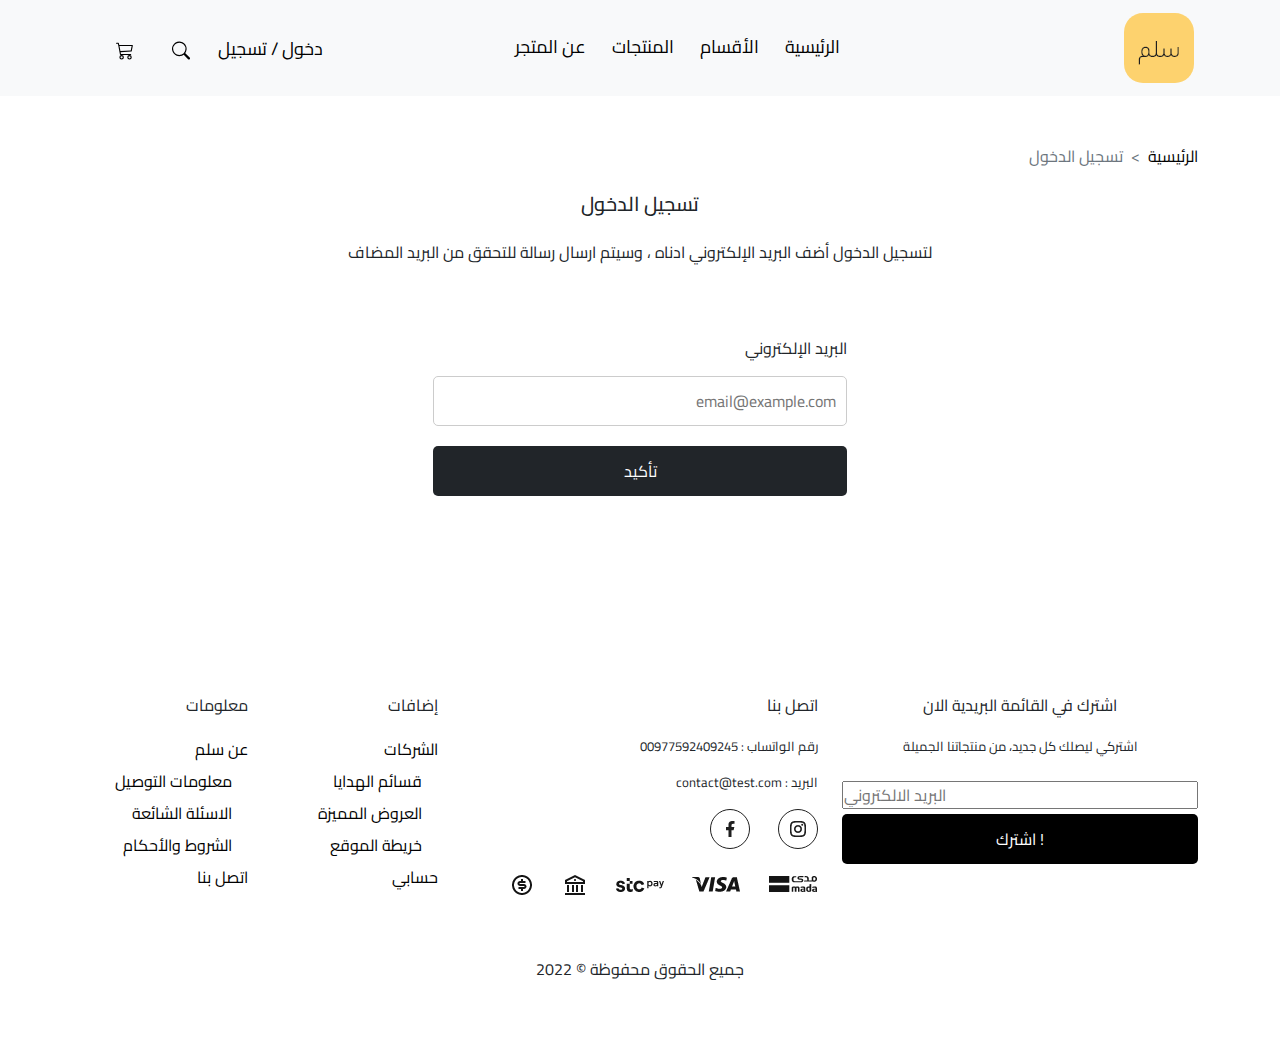
==== auth.html @ 29bda96e "sllm theme v1" ====
<!DOCTYPE html>
<html lang="ar" dir="rtl">
  <head>
    <meta charset="UTF-8" />
    <meta name="viewport" content="width=device-width, initial-scale=1.0" />
    <link rel="shortcut icon" href="./favicon.ico" type="image/x-icon" />
    <title>سلم</title>
    <link rel="preconnect" href="https://fonts.googleapis.com" />
    <link rel="preconnect" href="https://fonts.gstatic.com" crossorigin />
    <link
      href="https://fonts.googleapis.com/css2?family=Cairo:wght@200;300;400;500;600&family=Roboto:ital,wght@0,400;0,500;1,300;1,400;1,500&display=swap"
      rel="stylesheet"
    />
    <link rel="stylesheet" href="./css/bootstrap.rtl.min.css" />
    <link rel="stylesheet" href="./css/Home.css" />
  </head>
  <body>
    <!-- Start nav bar  -->
    <nav
      class="navbar navbar-expand-lg bg-light sticky-top sm-7-dark lg-bg-light"
    >
      <div class="container px-1 px-sm-3">
        <a class="navbar-brand me-0" href="./Home.html">
          <img src="./assets/logo.png" alt="logo" />
        </a>

        <!-- mobil Search input -->
        <!-- <input placeholder="ابحث هنا" class="d-lg-none" /> -->
        <div class="position-relative">
          <button id="resSerarch" class="d-lg-none btn me-3">
            <svg
              xmlns="http://www.w3.org/2000/svg"
              width="18"
              height="19"
              fill="#000"
              class="bi bi-search"
              viewBox="0 0 16 16"
            >
              <path
                d="M11.742 10.344a6.5 6.5 0 1 0-1.397 1.398h-.001c.03.04.062.078.098.115l3.85 3.85a1 1 0 0 0 1.415-1.414l-3.85-3.85a1.007 1.007 0 0 0-.115-.1zM12 6.5a5.5 5.5 0 1 1-11 0 5.5 5.5 0 0 1 11 0z"
              />
            </svg>
          </button>
          <div id="smSearch" class="SearchForm d-lg-none">
            <input />
            <button>بحث</button>
          </div>
          <button
            class="navbar-toggler"
            type="button"
            data-bs-toggle="collapse"
            data-bs-target="#navbarSupportedContent"
            aria-controls="navbarSupportedContent"
            aria-expanded="false"
            aria-label="Toggle navigation"
          >
            <svg
              xmlns="http://www.w3.org/2000/svg"
              width="30"
              height="30"
              fill="currentColor"
              class="bi bi-list"
              viewBox="0 0 16 16"
            >
              <path
                fill-rule="evenodd"
                d="M2.5 12a.5.5 0 0 1 .5-.5h10a.5.5 0 0 1 0 1H3a.5.5 0 0 1-.5-.5zm0-4a.5.5 0 0 1 .5-.5h10a.5.5 0 0 1 0 1H3a.5.5 0 0 1-.5-.5zm0-4a.5.5 0 0 1 .5-.5h10a.5.5 0 0 1 0 1H3a.5.5 0 0 1-.5-.5z"
              />
            </svg>
          </button>
        </div>

        <div class="collapse navbar-collapse" id="navbarSupportedContent">
          <div
            class="container col-lg-9 me-0 d-flex justify-content-between bg-light"
          >
            <ul class="navbar-nav ms-lg-0 ms-sm-auto mb-2 mb-lg-0">
              <li class="nav-item">
                <a
                  class="nav-link active"
                  aria-current="page"
                  href="./Home.html"
                  >الرئيسية</a
                >
              </li>
              <li class="nav-item">
                <a class="nav-link" href="#">الأقسام</a>
              </li>
              <li class="nav-item">
                <a class="nav-link" href="./products.html">المنتجات</a>
              </li>
              <li class="nav-item">
                <a class="nav-link" href="#">عن المتجر</a>
              </li>
              <li class="nav-item d-lg-none">
                <a class="nav-link" href="./auth.html">دخول / تسجيل</a>
              </li>
              <li class="nav-item d-lg-none">
                <a class="nav-link" href="./cart.html">عربة التسوق</a>
              </li>
            </ul>
            <div class="navLeft d-none d-lg-flex align-items-center">
              <a class="nav-link p-0 me-2" href="./auth.html">دخول / تسجيل</a>
              <div class="iconContainer">
                <button id="lgSearchbtn" class="openSearch">
                  <svg
                    xmlns="http://www.w3.org/2000/svg"
                    width="18"
                    height="19"
                    fill="#000"
                    class="bi bi-search"
                    viewBox="0 0 16 16"
                  >
                    <path
                      d="M11.742 10.344a6.5 6.5 0 1 0-1.397 1.398h-.001c.03.04.062.078.098.115l3.85 3.85a1 1 0 0 0 1.415-1.414l-3.85-3.85a1.007 1.007 0 0 0-.115-.1zM12 6.5a5.5 5.5 0 1 1-11 0 5.5 5.5 0 0 1 11 0z"
                    />
                  </svg>
                </button>
                <!-- Search form -->
                <div id="lgSearch" class="SearchForm">
                  <input />
                  <button>بحث</button>
                </div>
              </div>
              <div class="iconContainer ms-2 me-2">
                <button class="openCart">
                  <svg
                    xmlns="http://www.w3.org/2000/svg"
                    width="18"
                    height="19"
                    fill="#000"
                    class="bi bi-cart3"
                    viewBox="0 0 16 16"
                  >
                    <path
                      d="M0 1.5A.5.5 0 0 1 .5 1H2a.5.5 0 0 1 .485.379L2.89 3H14.5a.5.5 0 0 1 .49.598l-1 5a.5.5 0 0 1-.465.401l-9.397.472L4.415 11H13a.5.5 0 0 1 0 1H4a.5.5 0 0 1-.491-.408L2.01 3.607 1.61 2H.5a.5.5 0 0 1-.5-.5zM3.102 4l.84 4.479 9.144-.459L13.89 4H3.102zM5 12a2 2 0 1 0 0 4 2 2 0 0 0 0-4zm7 0a2 2 0 1 0 0 4 2 2 0 0 0 0-4zm-7 1a1 1 0 1 1 0 2 1 1 0 0 1 0-2zm7 0a1 1 0 1 1 0 2 1 1 0 0 1 0-2z"
                    />
                  </svg>
                </button>

                <!-- the card menu -->
                <ul class="cartmenu">
                  <li>
                    <img
                      class="img-fluid"
                      src="./assets/cartProduct.png"
                      alt="carProduct"
                    />
                    <a href="./product.html"> <p>كأس كنتو 350 مل (زيتي)</p> </a>
                    <button>
                      <svg
                        xmlns="http://www.w3.org/2000/svg"
                        width="20"
                        height="20"
                        fill="currentColor"
                        class="bi bi-x-circle"
                        viewBox="0 0 16 16"
                      >
                        <path
                          d="M8 15A7 7 0 1 1 8 1a7 7 0 0 1 0 14zm0 1A8 8 0 1 0 8 0a8 8 0 0 0 0 16z"
                        />
                        <path
                          d="M4.646 4.646a.5.5 0 0 1 .708 0L8 7.293l2.646-2.647a.5.5 0 0 1 .708.708L8.707 8l2.647 2.646a.5.5 0 0 1-.708.708L8 8.707l-2.646 2.647a.5.5 0 0 1-.708-.708L7.293 8 4.646 5.354a.5.5 0 0 1 0-.708z"
                        />
                      </svg>
                    </button>
                  </li>
                  <li>
                    <img
                      class="img-fluid"
                      src="./assets/cartProduct.png"
                      alt="carProduct"
                    />
                    <a href="./product.html"> <p>كأس كنتو 350 مل (زيتي)</p> </a>
                    <button>
                      <svg
                        xmlns="http://www.w3.org/2000/svg"
                        width="20"
                        height="20"
                        fill="currentColor"
                        class="bi bi-x-circle"
                        viewBox="0 0 16 16"
                      >
                        <path
                          d="M8 15A7 7 0 1 1 8 1a7 7 0 0 1 0 14zm0 1A8 8 0 1 0 8 0a8 8 0 0 0 0 16z"
                        />
                        <path
                          d="M4.646 4.646a.5.5 0 0 1 .708 0L8 7.293l2.646-2.647a.5.5 0 0 1 .708.708L8.707 8l2.647 2.646a.5.5 0 0 1-.708.708L8 8.707l-2.646 2.647a.5.5 0 0 1-.708-.708L7.293 8 4.646 5.354a.5.5 0 0 1 0-.708z"
                        />
                      </svg>
                    </button>
                  </li>
                  <li>
                    <img
                      class="img-fluid"
                      src="./assets/cartProduct.png"
                      alt="carProduct"
                    />
                    <a href="./product.html"> <p>كأس كنتو 350 مل (زيتي)</p> </a>
                    <button>
                      <svg
                        xmlns="http://www.w3.org/2000/svg"
                        width="20"
                        height="20"
                        fill="currentColor"
                        class="bi bi-x-circle"
                        viewBox="0 0 16 16"
                      >
                        <path
                          d="M8 15A7 7 0 1 1 8 1a7 7 0 0 1 0 14zm0 1A8 8 0 1 0 8 0a8 8 0 0 0 0 16z"
                        />
                        <path
                          d="M4.646 4.646a.5.5 0 0 1 .708 0L8 7.293l2.646-2.647a.5.5 0 0 1 .708.708L8.707 8l2.647 2.646a.5.5 0 0 1-.708.708L8 8.707l-2.646 2.647a.5.5 0 0 1-.708-.708L7.293 8 4.646 5.354a.5.5 0 0 1 0-.708z"
                        />
                      </svg>
                    </button>
                  </li>
                  <li>
                    <img
                      class="img-fluid"
                      src="./assets/cartProduct.png"
                      alt="carProduct"
                    />
                    <a href="./product.html"> <p>كأس كنتو 350 مل (زيتي)</p> </a>
                    <button>
                      <svg
                        xmlns="http://www.w3.org/2000/svg"
                        width="20"
                        height="20"
                        fill="currentColor"
                        class="bi bi-x-circle"
                        viewBox="0 0 16 16"
                      >
                        <path
                          d="M8 15A7 7 0 1 1 8 1a7 7 0 0 1 0 14zm0 1A8 8 0 1 0 8 0a8 8 0 0 0 0 16z"
                        />
                        <path
                          d="M4.646 4.646a.5.5 0 0 1 .708 0L8 7.293l2.646-2.647a.5.5 0 0 1 .708.708L8.707 8l2.647 2.646a.5.5 0 0 1-.708.708L8 8.707l-2.646 2.647a.5.5 0 0 1-.708-.708L7.293 8 4.646 5.354a.5.5 0 0 1 0-.708z"
                        />
                      </svg>
                    </button>
                  </li>
                  <div class="list-buttons">
                    <button class="close">اغلاق</button>
                    <a href="./cart.html" class="gotocart">عربة التسوق</a>
                  </div>
                </ul>
              </div>
              <!-- model to close the SearchForm and cartmenu -->
            </div>
          </div>
        </div>
        <div class="modelclose"></div>
      </div>
    </nav>
    <!-- End nav bar  -->

    <!-- To up button -->
    <button id="up">
      <svg
        xmlns="http://www.w3.org/2000/svg"
        width="25"
        height="25"
        fill="currentColor"
        class="bi bi-chevron-double-up"
        viewBox="0 0 16 16"
      >
        <path
          fill-rule="evenodd"
          d="M7.646 2.646a.5.5 0 0 1 .708 0l6 6a.5.5 0 0 1-.708.708L8 3.707 2.354 9.354a.5.5 0 1 1-.708-.708l6-6z"
        />
        <path
          fill-rule="evenodd"
          d="M7.646 6.646a.5.5 0 0 1 .708 0l6 6a.5.5 0 0 1-.708.708L8 7.707l-5.646 5.647a.5.5 0 0 1-.708-.708l6-6z"
        />
      </svg>
    </button>

    <!-- Start the main section  -->
    <main class="pt-5 pb-5 mb-5">
      <!--header start -->
      <div class="container productsheader">
        <nav style="--bs-breadcrumb-divider: '>'" aria-label="breadcrumb">
          <ol class="breadcrumb">
            <li class="breadcrumb-item"><a href="./Home.html">الرئيسية</a></li>
            <li class="breadcrumb-item active" aria-current="page">
              تسجيل الدخول
            </li>
          </ol>
        </nav>
      </div>
      <div class="container col-lg-8 text-center">
        <h5 class="my-4">تسجيل الدخول</h5>
        <p>
          لتسجيل الدخول أضف البريد الإلكتروني ادناه ، وسيتم ارسال رسالة للتحقق
          من البريد المضاف
        </p>
        <div class="col-lg-6 my-5 m-auto auth">
          <form>
              <p class="text-start mt-4">البريد الإلكتروني</p>
            <input class="formInput" type="email" placeholder="email@example.com" />
            <button class="btn-dark">تأكيد</button>
          </form>
        </div>
      </div>
    </main>
    <!-- End the main section  -->

    <!-- footer section -->
    <footer class="footer pt-5 pb-5 text-center text-md-start">
      <div class="container">
        <div class="row">
          <div class="col-md-6 col-lg-4 text-center">
            <p>اشترك في القائمة البريدية الان</p>
            <span class="mb-5">اشتركي ليصلك كل جديد، من منتجاتنا الجميلة</span>
            <div class="footerForm mt-4">
              <input formInput type="email" placeholder="البريد الالكتروني" />
              <button>! اشترك</button>
            </div>
          </div>
          <div class="col-md-6 col-lg-4">
            <p class="mt-3 mt-lg-0">اتصل بنا</p>
            <span>رقم الواتساب : 00977592409245</span>
            <span class="d-block my-3">البريد : contact@test.com</span>
            <div class="mb-4">
              <img
                src="./assets/instagram.png"
                class="img-fluid me-4"
                alt="instagram"
              />
              <img
                src="./assets/facebook.png"
                class="img-fluid"
                alt="facebook"
              />
            </div>
            <div
              class="d-flex justify-content-between align-items-center pe-lg-5"
            >
              <img src="./assets/mada.png" class="img-fluid" alt="mada" />
              <img src="./assets/visa.png" class="img-fluid" alt="visa" />
              <img src="./assets/stc.png" class="img-fluid" alt="stc" />
              <img src="./assets/bank.png" class="img-fluid" alt="bank" />
              <img src="./assets/money.png" class="img-fluid" alt="money" />
            </div>
          </div>
          <div class="col-md-6 col-lg-2">
            <p class="mt-3 mt-lg-0">إضافات</p>
            <ul class="list-unstyled lh-lg">
              <li><a href="">الشركات</a></li>
              <ul class="list-unstyled lh-lg ms-3">
                <li><a href="">قسائم الهدايا</a></li>
                <li><a href="">العروض المميزة</a></li>
                <li><a href=""> خريطة الموقع</a></li>
              </ul>
              <li><a href="">حسابي</a></li>
            </ul>
          </div>
          <div class="col-md-6 col-lg-2">
            <p class="mt-3 mt-lg-0">معلومات</p>
            <ul class="list-unstyled lh-lg">
              <li><a href=""> عن سلم</a></li>
              <ul class="list-unstyled lh-lg ms-3">
                <li><a href="">معلومات التوصيل </a></li>
                <li><a href="">الاسئلة الشائعة </a></li>
                <li><a href="">الشروط والأحكام </a></li>
              </ul>
              <li><a href="">اتصل بنا</a></li>
            </ul>
          </div>
        </div>
        <p class="text-center mt-5">جميع الحقوق محفوظة © 2022</p>
      </div>
    </footer>
    <script src="./js/auth.js"></script>
    <script src="./js/bootstrap.bundle.min.js"></script>
  </body>
</html>
---- css/Home.css ----
/* global-styles */
* {
    margin: 0;
    padding: 0;
    box-sizing: border-box;
    scroll-behavior: smooth;
    font-family: 'Cairo', sans-serif;
}

a {
    text-decoration: none;
    color: #000;
}

input[type=number]::-webkit-inner-spin-button,
input[type=number]::-webkit-outer-spin-button {
    -webkit-appearance: none;
    -moz-appearance: none;
    appearance: none;
}

.formInput {
    width: 100%;
    height: 50px;
    padding: 5px 10px;
    border: 1px solid #ccc;
    text-align: end;
    outline: none;
    border-radius: 5px;
    margin-bottom: 15px;
}

/* start the nav bar */
.navbar {
    font-size: 18px;
}

.navbar li {
    margin: 0 5px;
}

.navbar a {
    color: black;
    font-size: 18px;
}

.navbar a:hover {
    color: #f1b01a
}

.navbar .navbar-toggler {
    color: white;
    font-size: 25px;
    border-color: white;
}

.navbar .navbar-toggler:focus {
    box-shadow: none;
}

.navbar input {
    border: 1px solid #ccc;
    outline: none;
    border-radius: 5px;
    padding: 5px;
    width: 75%;
}

.navbar .navbar-toggler {
    color: #000;
    border: 1px solid #000;
}

.navbar .navbar-toggler:focus {
    border: 1px solid #000;
}

.navbar .iconContainer {
    display: flex;
    align-items: center;
    justify-content: center;
    margin: 0 10px;
    position: relative;
}

.navbar .iconContainer svg {
    font-size: 18px;
}

.navbar .iconContainer>button {
    padding: 10px;
    border: none;
    background-color: transparent;
}

.navbar .cartmenu {
    width: 300px;
    position: absolute;
    padding: 15px;
    margin: 0;
    margin-top: 10px;
    background-color: #fff;
    display: none;
    right: -250px;
    top: 65px;
    z-index: 3;
    -webkit-box-shadow: 0px 1px 16px 5px rgb(0 0 0 / 4%);
    box-shadow: 0px 1px 16px 5px rgb(0 0 0 / 4%);
    border-radius: 5px;
}

.navbar .cartmenu li {
    width: 100%;
    height: 50px;
    padding: 0;
    margin: 0;
    display: flex;
    align-items: center;
    justify-content: space-between;
    background-color: #f8f9fa;
    border-bottom: 1px solid #f8f9fa;
    border-radius: 4px;
    margin-bottom: 5PX;

}
.navbar .cartmenu li a:hover{
    color: #f1b01a;
}

.navbar .cartmenu li p {
    font-size: 14px;
    margin: 0;
}

.navbar .cartmenu li img {
    width: 50px;
    height: 100%;
    border-radius: 4px;

}

.navbar .cartmenu li button {
    height: 30px;
    border: none;
    border-radius: 4px;
    color: #dc3545;
    border-radius: 50%;
    width: 30px;
    background-color: transparent;

}

.navbar .cartmenu .list-buttons {
    padding: 10px;
    display: flex;
    align-items: center;
    justify-content: space-around;
}

.navbar .cartmenu .list-buttons button,
.navbar .cartmenu .list-buttons a {
    width: 100px;
    height: 40px;
    border-radius: 5px;
    cursor: pointer;
    border: none;
    color: #fff;
    font-size: 16px;
    display: flex;
    align-items: center;
    justify-content: center;

}

.navbar .cartmenu .list-buttons .close {
    background-color: #1f1f1f;
}

.navbar .cartmenu .list-buttons .gotocart {
    background-color: rgb(68, 223, 68);
}

.navbar .SearchForm {
    position: absolute;
    background-color: #fff;
    padding: 20px 15px;
    border-radius: 10px;
    display: none;
    width: 300px;
    z-index: 3;
}

#smSearch {
    left: 2px;
    bottom: -109px;
}

#lgSearch {
    left: -20px;
    bottom: -98px;
    border: 1px solid #eee;
    padding: 13px;
}


.navbar .SearchForm button {
    padding: 5px 15px;
    font-size: 18px;
    border-radius: 5px;
    cursor: pointer;
    color: #fff;
    background-color: #f1b01a;
    border: none;

}

.navbar .modelclose {
    width: 100vw;
    height: 100vh;
    z-index: 2;
    position: fixed;
    top: 0;
    left: 0;
    background-color: transparent;
    opacity: 0;
    display: none;
}

/* up button */
#up {
    width: 60px;
    height: 60px;
    position: fixed;
    bottom: 20px;
    right: 30px;
    z-index: 99;
    font-size: 18px;
    outline: none;
    border-radius: 50%;
    border: none;
    background-color: #000;
    color: #fff;
    cursor: pointer;
    z-index: 100;
    display: none;

}




/* homepage */
/* start the landing */
.landing .carousel-indicators button {
    background-color: #fff;
    opacity: 1;
    border-radius: 50%;
    width: 20px;
    height: 20px;
    border: 1px solid #fff;
}

.landing .carousel-indicators button:is(.active) {
    background-color: #1f1f1f;
    border: 1px solid #1f1f1f;
    width: 40px;
    height: 20px;
    border-radius: 25px;

}

.landing .description {
    color: #fff;
    background-color: #1f1f1f;
}

/* end the landing */



/* link in products groups */
.more-Link {
    color: #1f1f1f;
    font-size: 18px;
}

.more-Link:hover,
.card a:hover,
.productsheader a:hover {
    color: #f1b01a;
}

.btn-dark:hover,
#up:hover {
    color: #212529;
    background-color: #f1b01a;
    border-color: #f1b01a;
}

/*Features section*/
.Features .fetIContainer {
    position: relative;
    width: 50px;
    height: 50px;
    margin: 10px auto;
    display: flex;
    align-items: center;
    justify-content: center;
}

.Features .fetIContainer::before {
    content: "";
    width: 100%;
    height: 100%;
    background-color: #eeec;
    position: absolute;
    border-radius: 50%;
    left: 0;
    top: -12px;
    z-index: -1;
}

/* //products page */

main .productsheader .form-select {
    border: 1px solid #ccc;
    font-size: 16px;
    width: 200px;
}

main .pagination ul a {
    display: flex;
    align-items: center;
    justify-content: center;
    background-color: #ccc;
    width: 50px;
    height: 50px;
    margin: 0 5px;
    border-radius: 50%;
    font-size: 18px;
}



main .pagination ul a:hover {
    color: #fff;
    background-color: #f1b01a;
    border-color: #f1b01a;
}

main .pagination ul .active {
    background-color: #000;
    color: #fff;
}

/* //eng products page */



/* product style  */

.note {
    background-color: #40c97b20;
    border-radius: 5px;
    position: relative
}

.note svg {
    position: absolute;
    top: 10px;
    left: 10px;
}

.slider {
    overflow: hidden;
    display: flex;
    align-items: center;
    justify-content: space-between;

}


.sliderImages {
    display: flex;
    overflow: hidden;
    position: relative;
}

.sliderImages .slides {
    display: flex;
    justify-content: space-between;
    align-items: flex-start;
    transition: all .7s ease-in-out;

}

.product .slider img {
    width: 170px;
    height: 170px;
    margin: 0 5px;

}

.colors li {
    width: 25px;
    height: 25px;
    border-radius: 50%;
    margin: 0 10px;
    position: relative;
    cursor: pointer;
}

.colors .active {
    border: 2px solid #eee;
    -webkit-box-shadow: 0px 1px 4px 1px rgb(0 0 0 / 41%);
    box-shadow: 0px 1px 4px 1px rgb(0 0 0 / 41%);

}

.colors .active::after {
    content: "";
    position: absolute;
    left: 8.5px;
    top: 4px;
    width: 7px;
    height: 11px;
    border: solid white;
    border-width: 0 3px 3px 0;
    -webkit-transform: rotate(45deg);
    -ms-transform: rotate(45deg);
    transform: rotate(45deg);
}

.qunatityArea .qunatitycontrol {
    display: flex;
    padding: 5px;
    margin: 0 20px;
    align-items: center;
    justify-content: space-between;
    border: 1px solid #eee;
    border-radius: 5px;
}

.qunatityArea .qunatitycontrol button {
    font-size: 18px;
    padding: 0 5px;
}

.qunatityArea .qunatitycontrol span {
    font-size: 20px;
    margin: 0 15px;
}

/* end product style  */

/* start cart style */

/* start the main  */

.cartProducts,
.summery,
.RescartProducts {
    background-color: #eeeeee55;
    border-radius: 5px;
}
.cartProduct a:hover{
    color: #f1b01a;
}
.cartProducts .cartHeader>p {
    font-weight: bold;
}

.cartProducts .cartProduct {
    height: 100px;
    padding: 0;
}


.cartProducts .cartProduct img {
    height: 100%;
    width: 100px;
    margin-left: 5px;
}

.RescartProducts {
    display: none;
}

.RescartProducts ul li {
    height: 150px;
    display: flex;
}

.RescartProducts ul li img {
    width: 100px;
    height: 100%;
    margin-left: 10px;
}

.RescartProducts ul li .total hr {
    width: 90%;
    margin: auto;
}

.cartbuttons a {
    padding: 12px;
    width: 45%;
    border: 1px solid #000;
    border-radius: 5px;
    color: #000;
}


.cartbuttons .order {
    background-color: #000;
    color: #fff;
}

.cartbuttons a:hover {
    color: #f1b01a;
    border: 1px solid #f1b01a;

}

.cartbuttons .order:hover {
    color: #212529;
    background-color: #f1b01a;
    border-color: #f1b01a;

}

/* end cart style */

/*start the auth page*/
/* the auth pages share the same style  */
.auth form {
    display: flex;
    flex-direction: column;
    margin: 10px 0;
}

.auth form button {
    height: 50px;
    border: none;
    border-radius: 5px;
    margin: 5px 0;
}

/*end  auth page/


/* /start codevertify page */
.auth .resendtext {
    display: flex;
    justify-content: space-between;
}

.auth .resendbtn {
    border: 1px solid #ccc;
    padding: 10px;
    width: 100%;
    display: none;
}

.auth .resendbtn:hover,
.auth .MButtons a:hover {
    color: #f1b01a;
    border: 1px solid#f1b01a;
}

.auth .MButtons a {
    border: 1px solid #000;
    padding: 10px;
    width: 45%;
}

/* /end codevertify page */

/* /start message verfiy page */
.messagevertify .auth .MButtons a {
    border: 1px solid #000;
    padding: 10px;
    width: 32%;
}

.messagevertify .auth .MButtons a:hover {
    border: 1px solid#f1b01a;

}

/* /end message verify page */

/* /start the mobile auth page  */
.codeSelect .form-select {
    width: 120px;
    height: 50px;
    margin-right: 20px;
}

.code-select {
    width: 30%;
    height: 50px;
    margin: 0px;
    margin-right: 20px;
}

.btn-select {
    display: flex;
    align-items: center;
    justify-content: space-between;
    border: 1px solid #ccc;
    border-radius: 5px;
    padding: 5px;
    width: 100%;
    height: 100%;
    position: relative;
    cursor: pointer;

}

#keys img, .btn-select img {
    width: 20px;
    height: 20px;
}

.keylist {
    display: none;
    position: absolute;
    z-index: 100;
    width: 120px;
    box-shadow: 0 6px 12px rgba(0, 0, 0, .175);
    border: 1px solid rgba(0, 0, 0, .15);
    border-radius: 5px;
    background-color: white;
    padding: 0;

}

#keys {
    padding: 5px;
    margin: 0;
}

#keys li {
    list-style: none;
    padding-top: 5px;
    padding-bottom: 5px;
    cursor: pointer;
}

#keys li img {
    margin-left: 5px;
}

#keys li:hover {
    background-color: #F4F3F3;
}

/* /end the mobile auth page  */

/* /start the order page  */
.orderForm .mapbtn {
    border: 1px solid #ccc;
    padding: 10px 50px;
    font-size: 16px;
    position: relative;
}


.orderForm .mapbtn svg {
    position: absolute;
    top: 14px;
    right: 14px;
}

.orderForm .submit {
    width: 100%;
    height: 50px;
    text-align: center;
    border: none;
    border-radius: 5px;
    margin: 5px 0;
    cursor: pointer;
    color: #fff;
    background: #000;
}

.orderForm input {
    text-align: start;
}

.orderSummery {
    background-color: #eeeeee55;
    border-radius: 5px;
}

.orderSummery hr {
    width: 90%;
    margin: auto;
}

.cartbuttons a {
    padding: 12px;
    width: 45%;
    border: 1px solid #000;
    border-radius: 5px;
    color: #000;
}

.mapbtn:hover, .cartbuttons a:hover {
    color: #f1b01a;
    border: 1px solid #f1b01a;
}

.cartbuttons .order {
    background-color: #000;
    color: #fff;
}

.cartbuttons .order:hover, .submit:hover {
    color: #212529;
    background-color: #f1b01a;
    border-color: #f1b01a;
}

/* /end the order page  */


/* //start payment page  */
.paymentoptions li .nav-link {
    width: 129px;
    font-size: 14px;
    height: 45px;
    border: 1px solid #000;
    color: #000;
    margin-left: 5px;
    margin-top: 5px;
}

.paymentoptions li .nav-link.active {
    background-color: #ccc;
    border: 1px solid #ccc;
    color: #000;
}

.BAdata {
    background-color: #eeeeee55;
    padding: 10px;
}

.BAdata button {
    position: relative;
    padding: 5px;
    border: none;
    outline: none;
}

.BAdata button:focus {
    box-shadow: none;
}

.BAdata button span {
    position: absolute;
    font-size: 12px;
    top: -12px;
    left: 16px;
    display: none;
}

.fileupload {
    border: 1px solid #ccc;
    border-radius: 3px;
    padding: 3px;
    width: 100%;
    height: 100px;
    display: flex;
    align-items: center;
    justify-content: center;
    margin-bottom: 20px;
    cursor: pointer;
}

.fileupload input {
    width: 0;
    height: 0;
    opacity: 0
}

/* //end payment page  */


/* //start order finished page  */
#homelink {
    padding: 12px 50px;
    width: 200px;
    border-radius: 5px;

}

/* //end order finished page  */

/*strat the footer*/
footer .row>div>h4 {
    font-weight: bold;
    margin-bottom: 20px;
}

footer .row span {
    font-size: 13px;
}

.footer .footerForm {
    display: flex;
    flex-direction: column;
}


.footer .footerForm button {
    width: 100%;
    height: 50px;
    text-align: center;
    border: none;
    border-radius: 5px;
    margin: 5px 0;
    cursor: pointer;
    color: #fff;
    background: #000;
}

.footer .footerForm button:hover {
    color: #212529;
    background-color: #f1b01a;
    border-color: #f1b01a;
}

footer img {
    cursor: pointer;
}

footer a:hover {
    color: #f1b01a;
}
@media (max-width:500px) {
    .slider button {
        display: none;
    }
    .sliderImages{
        overflow: auto;
    }
}
@media (max-width:768px) {
    .cartProducts {
        display: none;
    }

    .RescartProducts {
        display: flex;
    }
}
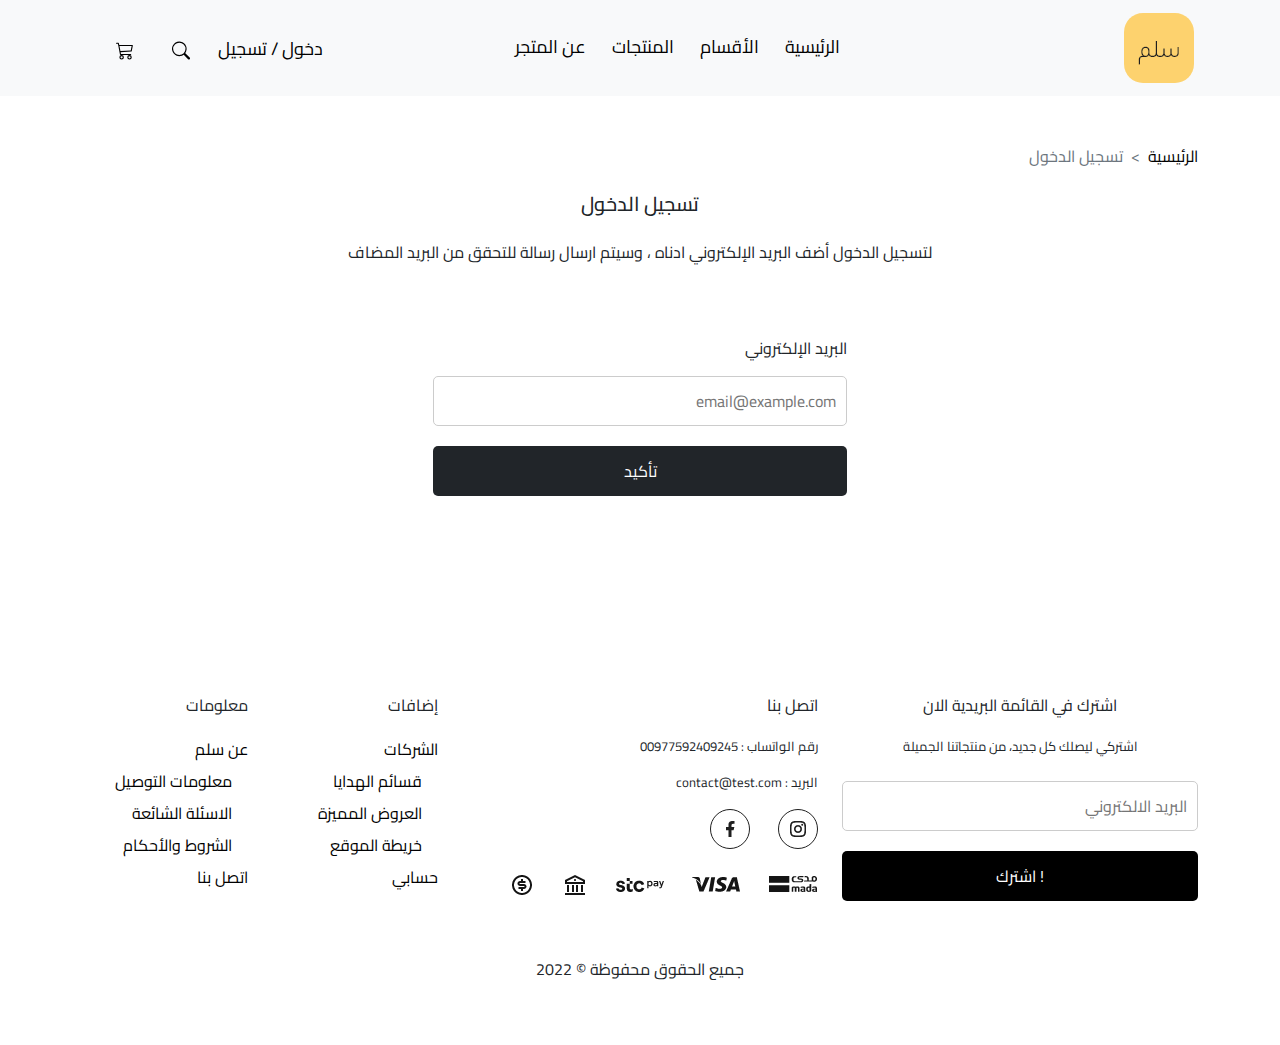
==== commit 31daefd6: "main" ====
--- a/auth.html
+++ b/auth.html
@@ -20,7 +20,7 @@
       class="navbar navbar-expand-lg bg-light sticky-top sm-7-dark lg-bg-light"
     >
       <div class="container px-1 px-sm-3">
-        <a class="navbar-brand me-0" href="./Home.html">
+        <a class="navbar-brand me-0" href="./index.html">
           <img src="./assets/logo.png" alt="logo" />
         </a>
 
@@ -79,7 +79,7 @@
                 <a
                   class="nav-link active"
                   aria-current="page"
-                  href="./Home.html"
+                  href="./index.html"
                   >الرئيسية</a
                 >
               </li>
@@ -282,7 +282,7 @@
       <div class="container productsheader">
         <nav style="--bs-breadcrumb-divider: '>'" aria-label="breadcrumb">
           <ol class="breadcrumb">
-            <li class="breadcrumb-item"><a href="./Home.html">الرئيسية</a></li>
+            <li class="breadcrumb-item"><a href="./index.html">الرئيسية</a></li>
             <li class="breadcrumb-item active" aria-current="page">
               تسجيل الدخول
             </li>
@@ -314,7 +314,7 @@
             <p>اشترك في القائمة البريدية الان</p>
             <span class="mb-5">اشتركي ليصلك كل جديد، من منتجاتنا الجميلة</span>
             <div class="footerForm mt-4">
-              <input formInput type="email" placeholder="البريد الالكتروني" />
+              <input class="formInput" type="email" placeholder="البريد الالكتروني" />
               <button>! اشترك</button>
             </div>
           </div>
@@ -372,7 +372,7 @@
         <p class="text-center mt-5">جميع الحقوق محفوظة © 2022</p>
       </div>
     </footer>
-    <script src="./js/auth.js"></script>
+    <script src="./js/main.js"></script>
     <script src="./js/bootstrap.bundle.min.js"></script>
   </body>
 </html>
